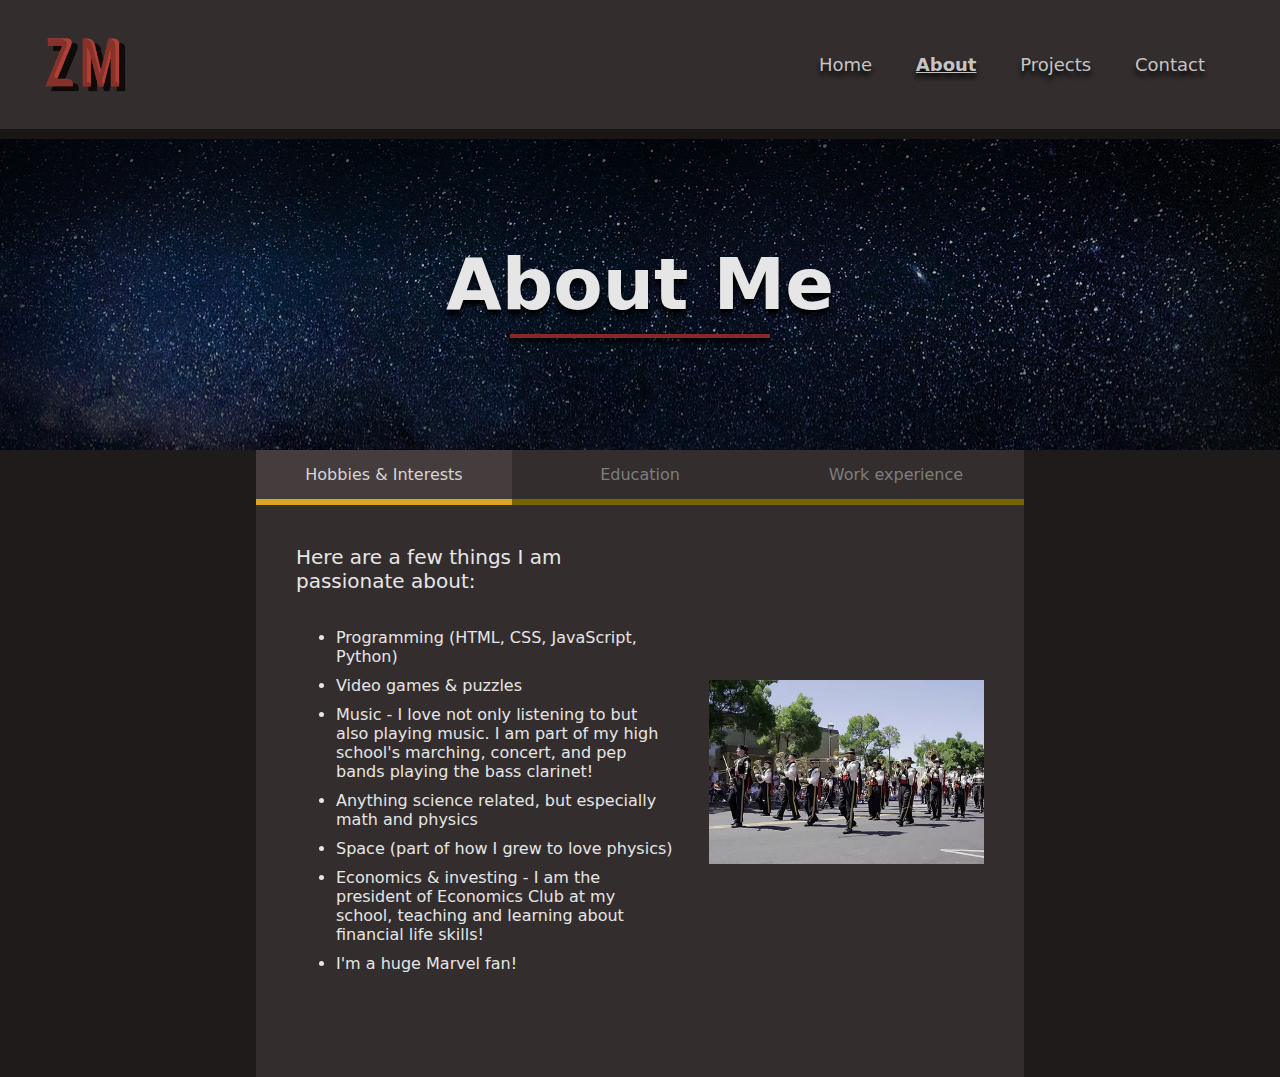
==== about.html @ a52a8b8f "Add files via upload" ====
<!DOCTYPE html>
<html lang="en">
<head>
    <meta charset="UTF-8">
    <meta name="viewport" content="width=device-width, initial-scale=1.0">
    <link rel="stylesheet" href="about.css">
    <script src="about.js"></script>
    <link rel="icon" type="image/x-icon" href="websiteLogoTransparent.jpg">
    <title>About | Ziad's Website</title>
</head>
<body>
    <section id="top">
        <header>
            <img src="websiteLogoWide.png" id="logo">
            <nav>
                 <div><a href="index.html" class="navLink">Home</a></div>
                 <div><a href="about.html" class="navLink"><u><b>About</u></b></a></div>
                 <div><a href="projects.html" class="navLink">Projects</a></div>
                 <div><a href="contact.html" class="navLink">Contact</a></div>
            </nav>
        </header>
        <div id="topRow">
             <p id="name">About Me</p>
             <hr id="shortLine">
        </div>
    </section>
    <section id="bottom">
        <div class="sidebar"></div>
        <div id="middle">
            <div id="tabs">
                <p class="selectedTab" id="hobby" onclick="switchTab('hobby')">Hobbies & Interests</p>
                <p class="tab" id="education" onclick="switchTab('education')">Education</p>
                <p class="tab" id="work"  onclick="switchTab('work')">Work experience</p>
            </div>
            <div id="underbars">
                <hr class="selectedBar" id="hobbyBar">
                <hr class="underbar" id="educationBar">
                <hr class="underbar" id="workBar">
            </div>
            <div class="description" id="hobbyDesc">
                <div id="left">
                    <p id="leftHeader">Here are a few things I am passionate about:</p>
                    <br>
                    <ul>
                        <li>Programming (HTML, CSS, JavaScript, Python)</li>
                        <li>Video games & puzzles</li>
                        <li>Music - I love not only listening to but also playing music. I am part of my high school's marching, concert, and pep bands playing the bass clarinet!</li>
                        <li>Anything science related, but especially math and physics</li>
                        <li>Space (part of how I grew to love physics)</li>
                        <li>Economics & investing - I am the president of Economics Club at my school, teaching and learning about financial life skills!</li>
                        <li>I'm a huge Marvel fan!</li>
                    </ul>
                </div>
                <div id="right">
                    <img src="marchingband.webp" >
                </div>
            </div>
            <div style="display:none" class="description" id="educationDesc">
                <div id="left">
                    <p id="leftHeader">I'm currently in 11th grade, here are some of the classes I've taken:</p>
                    <br>
                    <ul>
                        <li>AP Calculus BC</li>
                        <li>AP Computer Science Principles</li>
                        <li>All Star Code Summer Intensive - I made this website as a project for ASC!</li>
                    </ul>
                    <p id="leftHeader">I hope to study physics and computer science in university!</p>
                </div>
                <div id="right">
                    <img src="asc.png" >
                </div>
            </div>
            <div style="display:none" class="description" id="workDesc">
                <div id="left">
                    <p id="leftHeader">My internships, volunteering, and work experience:</p>
                    <br>
                    <ul>
                        <li>Young Adult Volunteer at local library</li>
                        <li>Teen Advisory Board at local library</li>
                        <li>Private tutoring for math, reading, and writing</li>
                        <li>Teen Academy - I interned in Administrative Services with the City of Livermore for a month!</li>
                    </ul>
                </div>
                <div id="right">
                    <img src="city.jpg" >
                </div>
            </div>
        </div>
        <div class="sidebar"></div>
    </section>
</body>
</html>
---- about.css ----
html{
    height:100%
}
body{
    height:100%;
    margin:0px;
    font-family:system-ui, 'Segoe UI', Roboto, Oxygen, Ubuntu, Cantarell, 'Open Sans', 'Helvetica Neue', sans-serif;
    
}

#top{
    height:50%;
    background-color: #332d2d;
    display:flex;
    flex-direction:column;
}
header{
    display:flex;
    justify-content:space-between;
    align-items:center;
    margin-right:50px;
    margin-left:10px;
    padding:25px;
}
#logo{
    width:100px;
}
nav{
    display:flex;
    justify-content:space-between;
    width:33%;
}
.navLink{
    text-decoration:none;
    color:#c4c4c4;
    font-size: 18px;
    text-shadow: black 0px 5px 5px;
}
.navLink:hover{
    color:#8c8c8c
}
#topRow{
    display:flex;
    flex-direction:column;
    justify-content: center;
    align-items:center;
    height:100%;
    background:url("space.jpg");
    background-size:cover;
    box-shadow: 0px 50px 200px rgba(0,0,0,1) inset, 0px -50px 200px rgba(0,0,0,1) inset;
    border-top:#1a1616 solid 10px;
}

#topCol{
    display:flex;
    flex-direction:column;
    justify-content: start;
    align-items:start;
    width:45%
}
#name{
    color:#e6e6e6;
    font-size:72px;
    margin:0px;
    font-weight:bold;
    text-shadow: black 0px 5px 5px;
}
#shortLine{
    width:20%;
    border: solid 2px #8a2727;
    margin-left:0px;
    margin-right:0px;
    box-shadow: black 0px 4px 5px;
}
#shortAbout{
    color:#e6e6e6;
    width:60%;
    margin:0px;
    display:flex;
    flex-direction:column;
    justify-content: space-between;
    font-size:14px;
}
#moreAbout{
    text-decoration:underline;
    font-weight:bold;
    color:gold;
    font-size:18px;
}
#portrait{
    width:25%
}

#bottom{
    min-height:50%;
    display:flex;
}

.sidebar{
    background-color:#1f1b1b;
    width:20%
}

#middle{
    background-color:#332d2d;
    width:60%;
    display:flex;
    flex-direction:column;
}

#tabs{
    display:flex;
    justify-content:space-evenly;
    align-items:center;
}

.tab{
    color:#7e7e7e;
    padding:15px;
    margin:0px;
    width:33%;
    display:flex;
    justify-content:center;
}
.tab:hover{
    background-color: #453d3d;
    color:#d6d5d5;
}
.underbar{
    border: solid 3px #756400;
    width:33%;
    margin:0px;
}
.selectedBar{
    border: solid 3px goldenrod;
    width:33%;
    margin:0px;
}
.selectedTab{
    background-color: #453d3d;
    color:#d6d5d5;
    padding:15px;
    margin:0px;
    width:33%;
    display:flex;
    justify-content:center;
}
#underbars{
    display:flex;
}
.description{
    display:flex;
    margin:40px;
    justify-content:space-between;
    height:100%;
    padding-bottom:5%;
}
#left{
    display:flex;
    flex-direction:column;
    justify-content:center;
    color:#e6e6e6;
    margin-right:35px;
    width:60%;
}
#right{
    display:flex;
    flex-direction:column;
    justify-content:center;
    height:100%;
    width:40%;
}
#leftHeader{
    margin:0px;
    font-size:20px;
}

li{
    margin-bottom:10px;
}
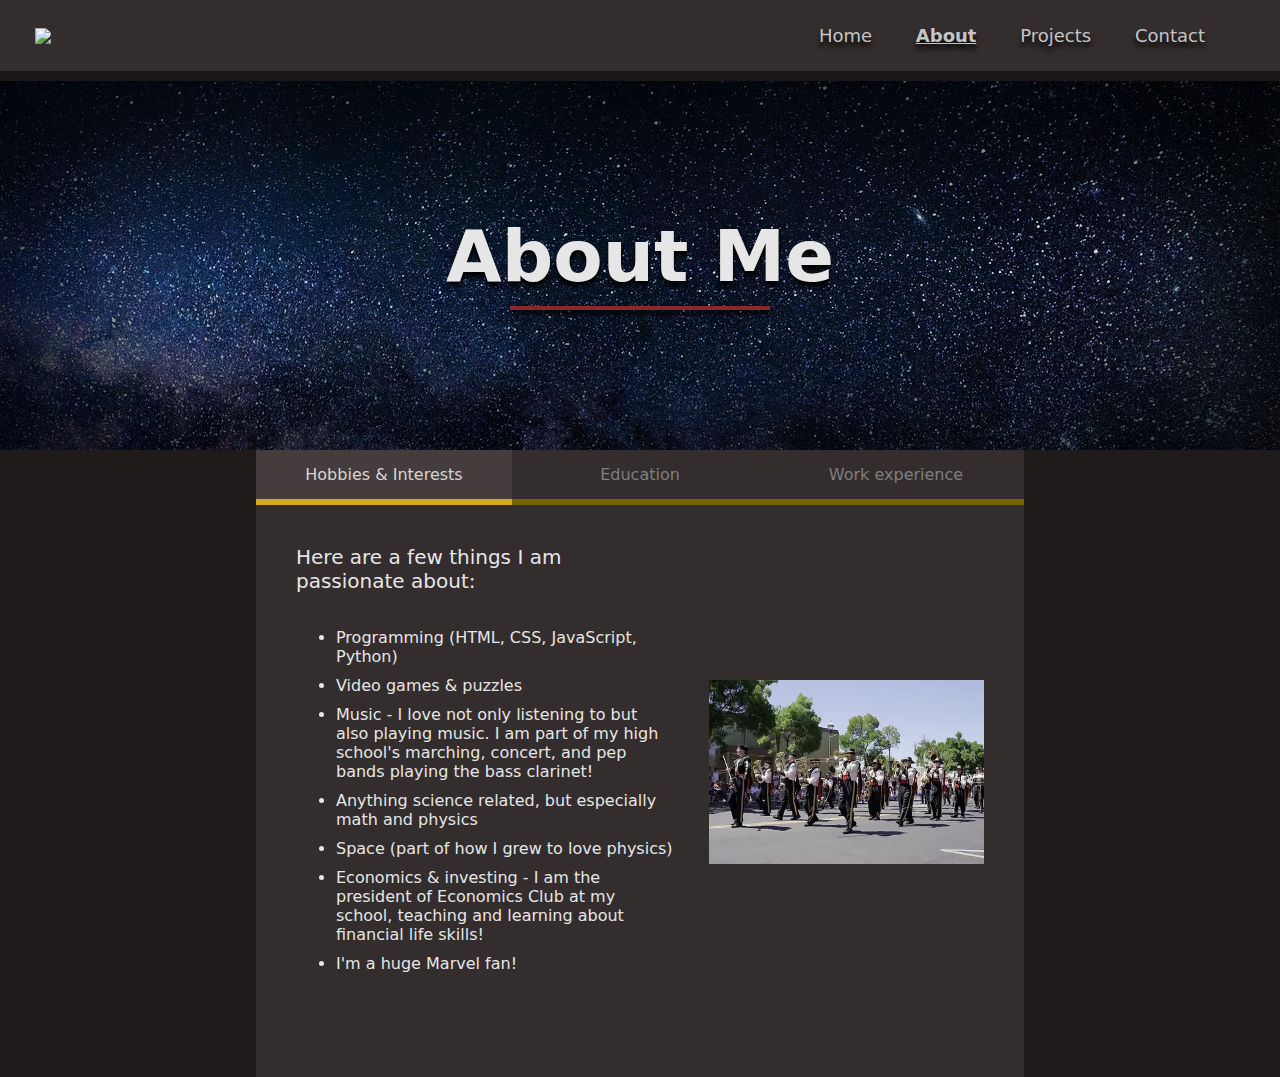
==== commit 8cdc8d44: "d" ====
--- a/about.html
+++ b/about.html
@@ -5,13 +5,13 @@
     <meta name="viewport" content="width=device-width, initial-scale=1.0">
     <link rel="stylesheet" href="about.css">
     <script src="about.js"></script>
-    <link rel="icon" type="image/x-icon" href="websiteLogoTransparent.jpg">
+    <link rel="icon" type="image/x-icon" href="images/websiteLogoTransparent.jpg">
     <title>About | Ziad's Website</title>
 </head>
 <body>
     <section id="top">
         <header>
-            <img src="websiteLogoWide.png" id="logo">
+            <img src="images/websiteLogoWide.png" id="logo">
             <nav>
                  <div><a href="index.html" class="navLink">Home</a></div>
                  <div><a href="about.html" class="navLink"><u><b>About</u></b></a></div>
@@ -52,7 +52,7 @@
                     </ul>
                 </div>
                 <div id="right">
-                    <img src="marchingband.webp" >
+                    <img src="images/marchingband.webp" >
                 </div>
             </div>
             <div style="display:none" class="description" id="educationDesc">
@@ -67,7 +67,7 @@
                     <p id="leftHeader">I hope to study physics and computer science in university!</p>
                 </div>
                 <div id="right">
-                    <img src="asc.png" >
+                    <img src="images/asc.png" >
                 </div>
             </div>
             <div style="display:none" class="description" id="workDesc">
@@ -82,7 +82,7 @@
                     </ul>
                 </div>
                 <div id="right">
-                    <img src="city.jpg" >
+                    <img src="images/city.jpg" >
                 </div>
             </div>
         </div>
--- a/about.css
+++ b/about.css
@@ -45,7 +45,7 @@
     justify-content: center;
     align-items:center;
     height:100%;
-    background:url("space.jpg");
+    background:url("images/space.jpg");
     background-size:cover;
     box-shadow: 0px 50px 200px rgba(0,0,0,1) inset, 0px -50px 200px rgba(0,0,0,1) inset;
     border-top:#1a1616 solid 10px;
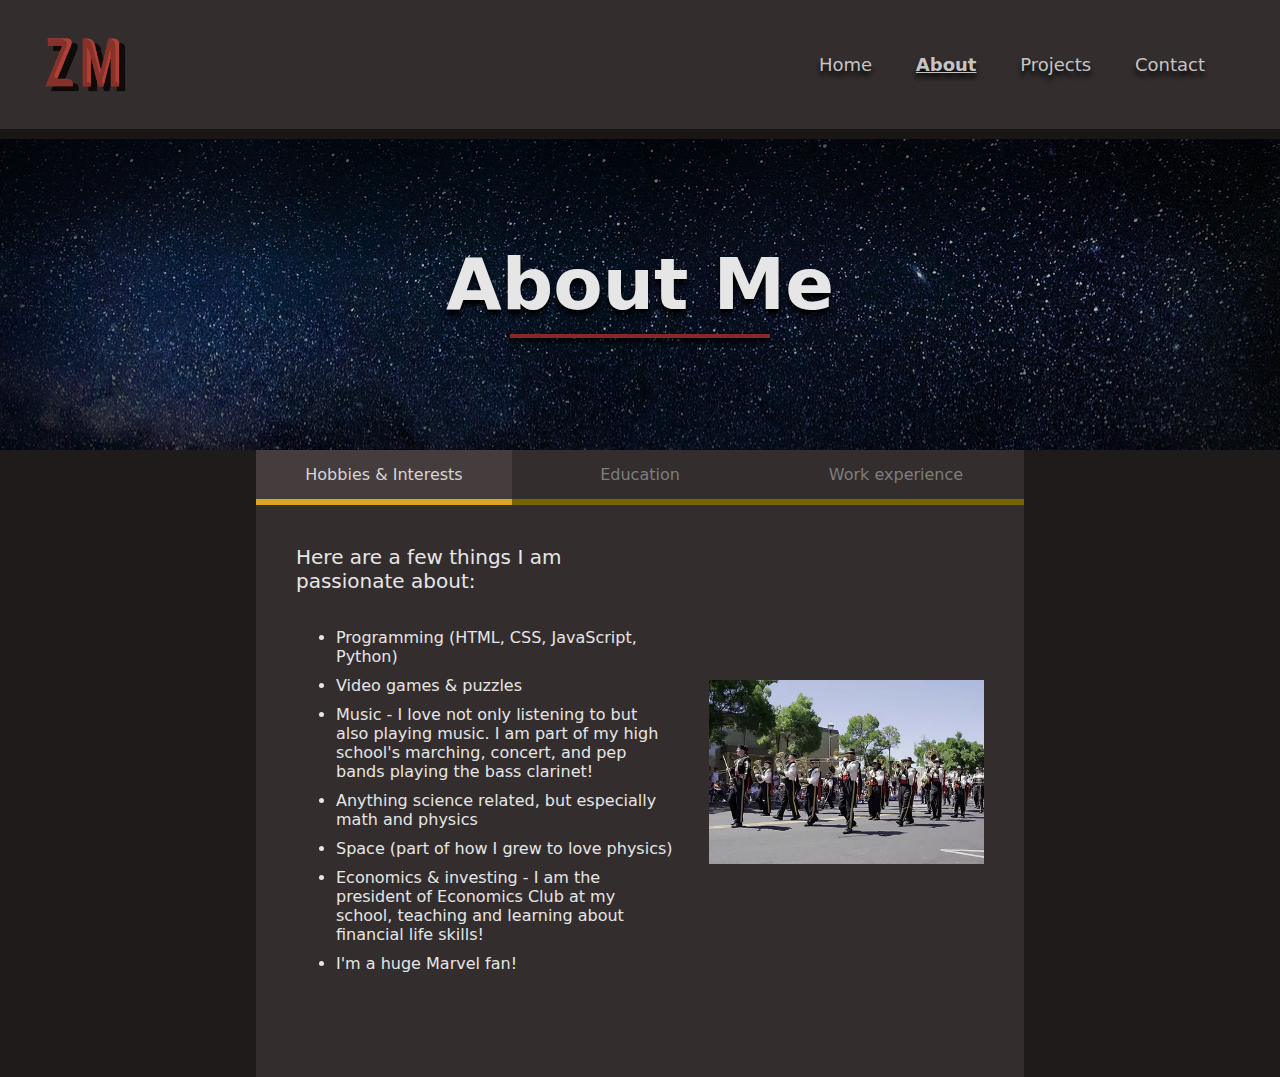
==== commit 68c9a24c: "Update about.html" ====
--- a/about.html
+++ b/about.html
@@ -4,7 +4,7 @@
     <meta charset="UTF-8">
     <meta name="viewport" content="width=device-width, initial-scale=1.0">
     <link rel="stylesheet" href="about.css">
-    <script src="about.js"></script>
+    <script src="about.js" defer></script>
     <link rel="icon" type="image/x-icon" href="images/websiteLogoTransparent.jpg">
     <title>About | Ziad's Website</title>
 </head>
@@ -89,4 +89,4 @@
         <div class="sidebar"></div>
     </section>
 </body>
-</html>+</html>
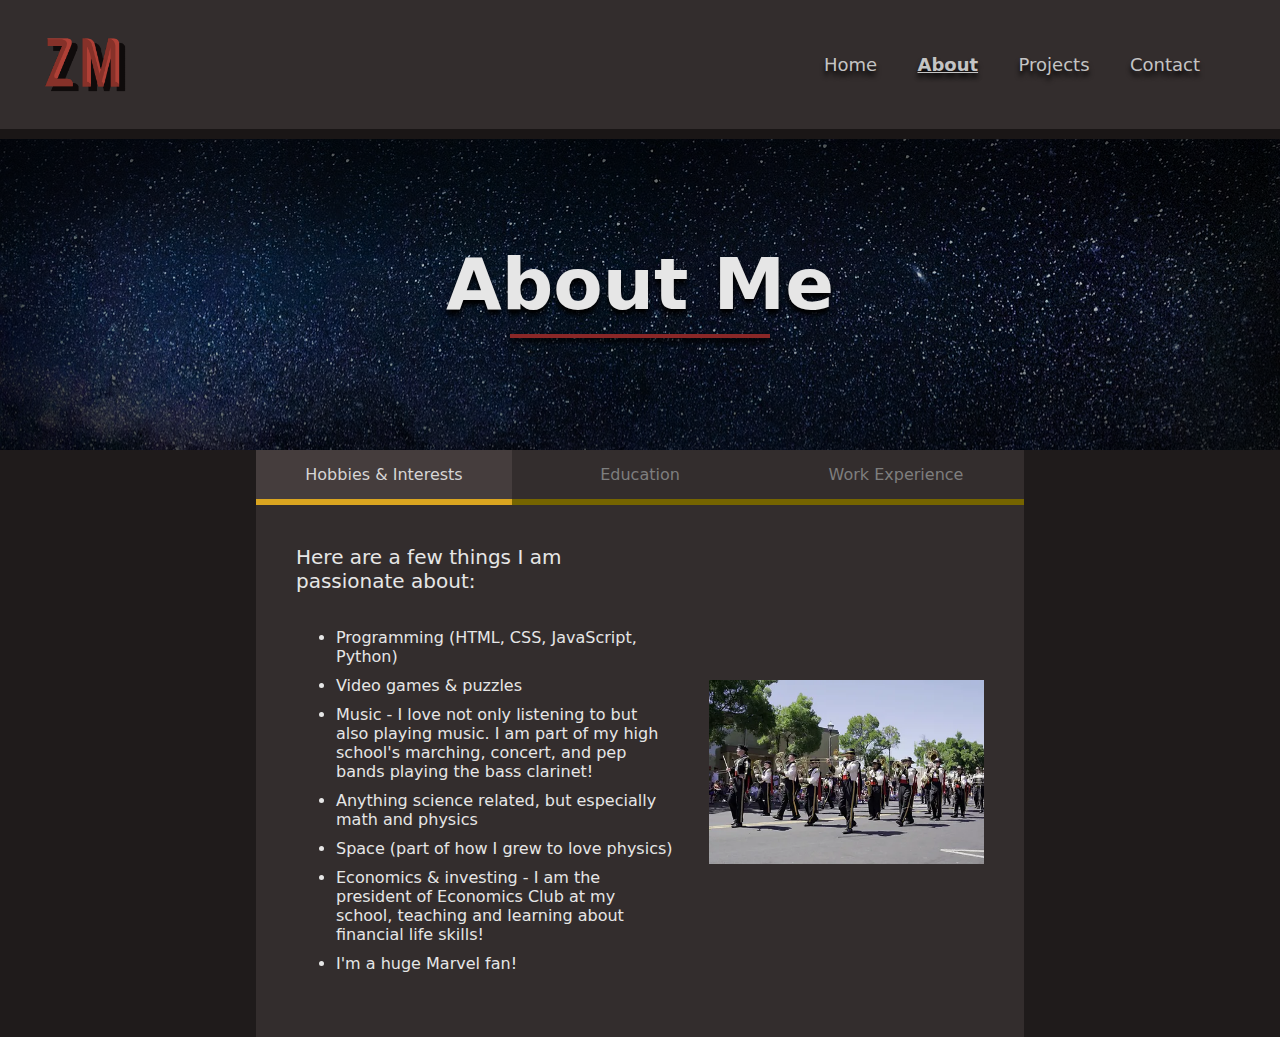
==== commit 1c7c3d27: "Add files via upload" ====
--- a/about.html
+++ b/about.html
@@ -89,4 +89,4 @@
         <div class="sidebar"></div>
     </section>
 </body>
-</html>
+</html>--- a/about.css
+++ b/about.css
@@ -29,6 +29,9 @@
     display:flex;
     justify-content:space-between;
     width:33%;
+}
+nav div{
+    padding:5px;
 }
 .navLink{
     text-decoration:none;
@@ -150,7 +153,7 @@
 }
 .description{
     display:flex;
-    margin:40px;
+    padding:40px;
     justify-content:space-between;
     height:100%;
     padding-bottom:5%;
@@ -177,4 +180,85 @@
 
 li{
     margin-bottom:10px;
+}
+@media(max-width: 768px){
+    #logo{
+        width:50px;
+    }
+    nav{
+        width:auto
+    }
+    .navLink{
+        font-size:14px;
+    }
+    header{
+        justify-content:space-between;
+        padding:0px;
+        padding-right:10px;
+        padding-left:10px;
+        margin:0px;
+    }
+    #top{
+        padding-top:10px;
+    }
+    #name{
+        font-size:60px;
+    }
+    .tab{
+        font-size:14px;
+        padding:10px;
+    }
+    .selectedTab{
+        font-size:14px;
+        padding:10px;
+    }
+    .sidebar{
+        width:0%
+    }
+    #middle{
+        width:100%
+    }
+    #left{
+        width:100%;
+        margin:0px;
+        padding:20px;
+        backdrop-filter:blur(3px);
+    }
+    #leftHeader{
+        font-size:16px;
+        background-color:rgba(50,50,50,0.5);
+        border: solid rgba(0,0,0,0,0);
+        border-radius: 10px 10px 10px 10px;
+        padding:5px;
+    }
+    ul{
+        background-color:rgba(50,50,50,0.5);
+        border: solid rgba(0,0,0,0,0);
+        border-radius: 10px 10px 10px 10px;
+        padding-top:10px;
+        padding-bottom:10px;
+        padding-right:10px;
+        margin-top:5px;
+        margin-bottom:10px;
+    }
+    li{
+        font-size:14px;
+    }
+    #right{
+        display:none
+    }
+    .description{
+        padding:0px;
+    }
+    #hobbyDesc{
+        background-size:cover;
+    }
+    #educationDesc{
+        background-size:cover;
+        background-position:center;
+    }
+    #workDesc{
+        background-size:100%;
+    }
+    
 }